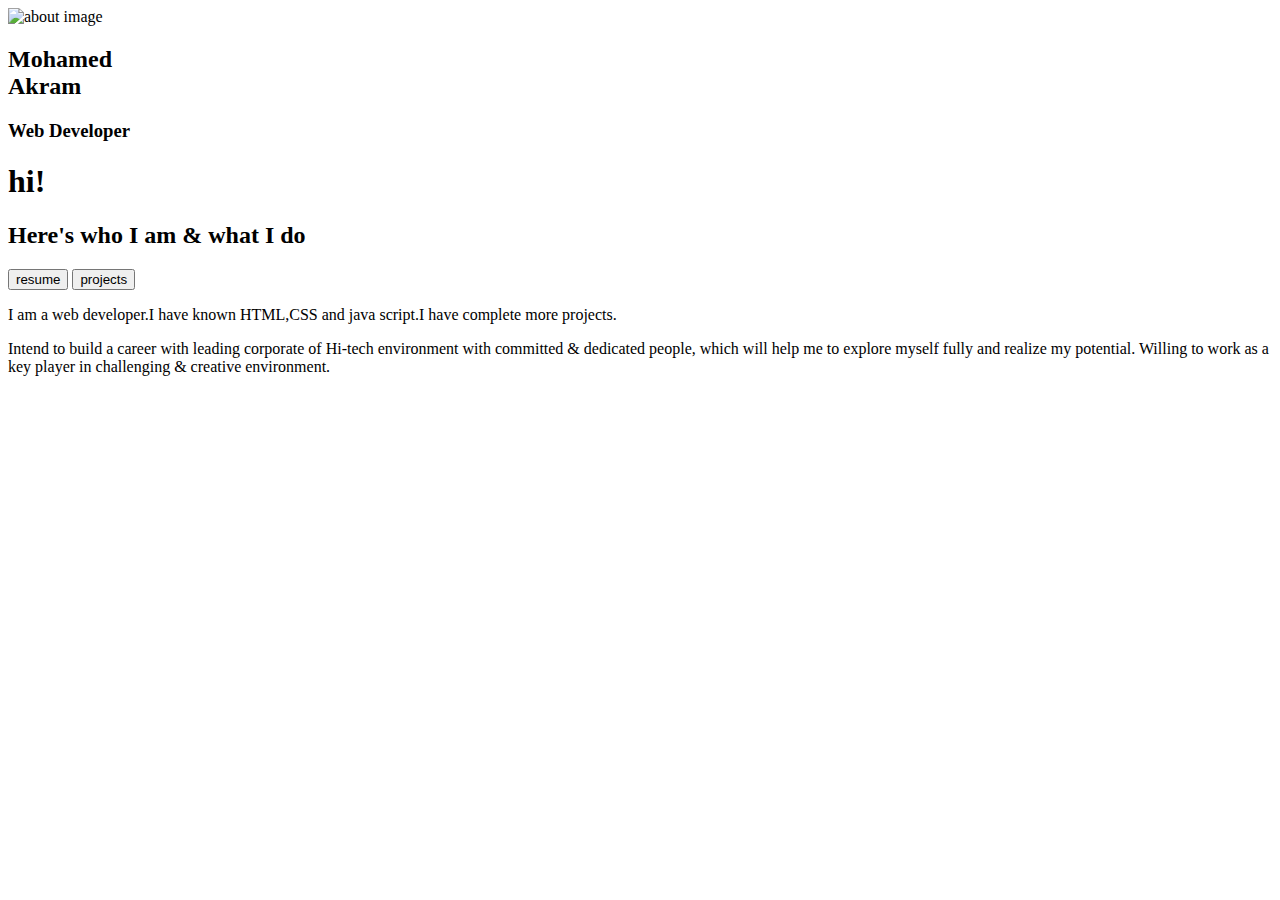
==== profile.html @ 85b7ea0e "Add files via upload" ====
<!DOCTYPE html>
<html>
  <head>
    <meta charset="utf-8">
    <meta http-equiv="X-UA-Compatible" content="IE=edge">
    <title>About Page</title>
    <meta name="viewport" content="width=device-width, initial-scale=1">
    <link rel="stylesheet" href="style.css">
    
  </head>
  <body>
    
    <div class = "about-wrapper">
      <div class = "about-left">
        <div class = "about-left-content">
          <div>
            <div class = "shadow">
              <div class = "about-img">
                <img src = "prof-img.jpeg" alt = "about image">
              </div>
            </div>

            <h2>Mohamed<br>Akram</h2>
            <h3>Web Developer</h3>
          </div>

        </div>
      </div>

      <div class = "about-right">
        <h1>hi<span>!</span></h1>
        <h2>Here's who I am & what I do</h2>
        <div class = "about-btns">
          <button type = "button" class = "btn btn-pink">resume</button>
          <button type = "button" class = "btn btn-white">projects</button>
        </div>

        <div class = "about-para">
          <p>I am a web developer.I have known HTML,CSS and java script.I have complete more projects.</p>
          <p>    Intend to build a career with leading corporate of Hi-tech environment with committed & dedicated people, which will help me to explore myself fully and realize my potential. Willing to work as a key player in challenging & creative environment. 
  
</p>
        </div>
      </div>
    </div>


  </body>
</html>
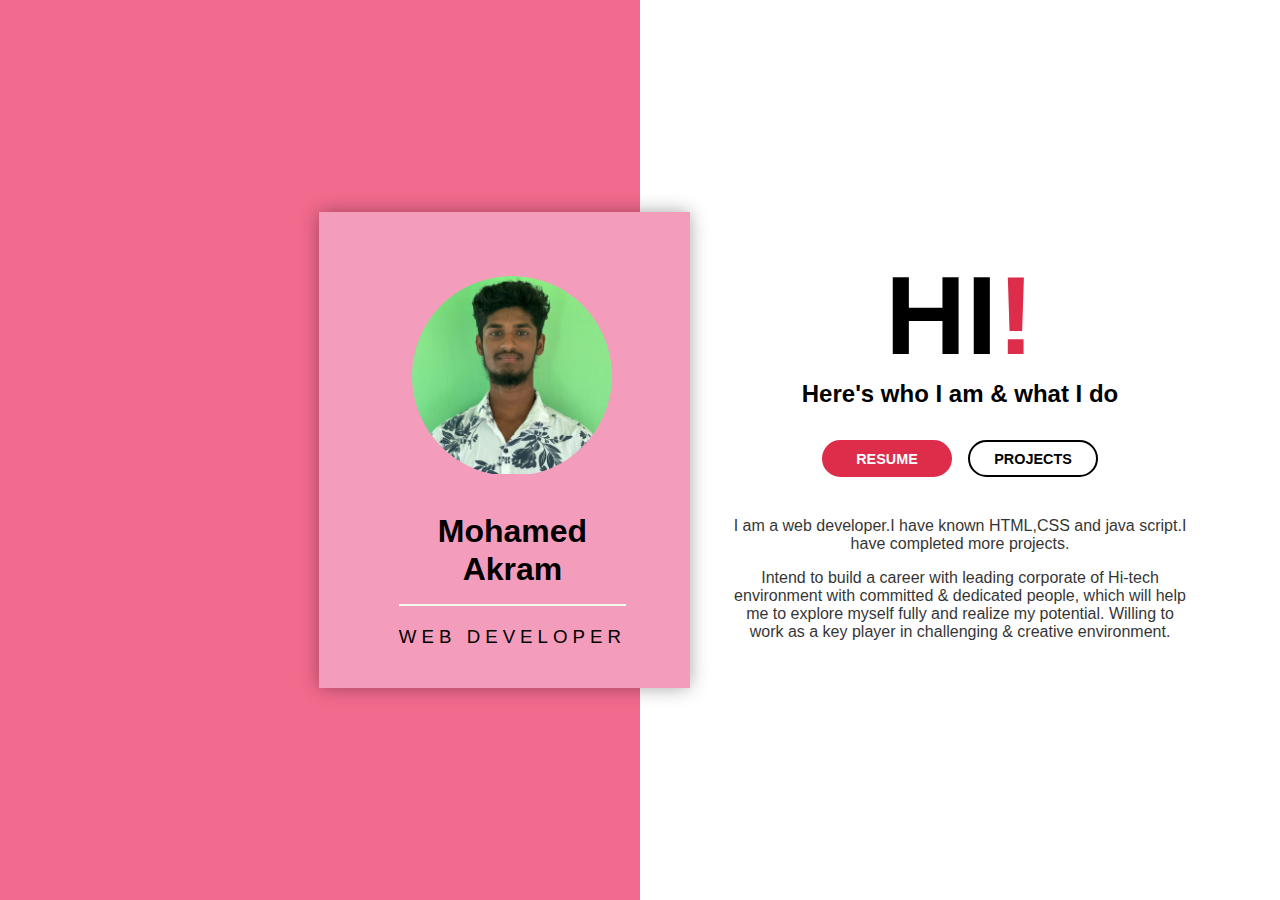
==== commit 47ac7c09: "Add files via upload" ====
--- a/profile.html
+++ b/profile.html
@@ -1,49 +1,49 @@
-<!DOCTYPE html>
-<html>
-  <head>
-    <meta charset="utf-8">
-    <meta http-equiv="X-UA-Compatible" content="IE=edge">
-    <title>About Page</title>
-    <meta name="viewport" content="width=device-width, initial-scale=1">
-    <link rel="stylesheet" href="style.css">
-    
-  </head>
-  <body>
-    
-    <div class = "about-wrapper">
-      <div class = "about-left">
-        <div class = "about-left-content">
-          <div>
-            <div class = "shadow">
-              <div class = "about-img">
-                <img src = "prof-img.jpeg" alt = "about image">
-              </div>
-            </div>
-
-            <h2>Mohamed<br>Akram</h2>
-            <h3>Web Developer</h3>
-          </div>
-
-        </div>
-      </div>
-
-      <div class = "about-right">
-        <h1>hi<span>!</span></h1>
-        <h2>Here's who I am & what I do</h2>
-        <div class = "about-btns">
-          <button type = "button" class = "btn btn-pink">resume</button>
-          <button type = "button" class = "btn btn-white">projects</button>
-        </div>
-
-        <div class = "about-para">
-          <p>I am a web developer.I have known HTML,CSS and java script.I have complete more projects.</p>
-          <p>    Intend to build a career with leading corporate of Hi-tech environment with committed & dedicated people, which will help me to explore myself fully and realize my potential. Willing to work as a key player in challenging & creative environment. 
-  
-</p>
-        </div>
-      </div>
-    </div>
-
-
-  </body>
+<!DOCTYPE html>
+<html>
+  <head>
+    <meta charset="utf-8">
+    <meta http-equiv="X-UA-Compatible" content="IE=edge">
+    <title>About Page</title>
+    <meta name="viewport" content="width=device-width, initial-scale=1">
+    <link rel="stylesheet" href="style.css">
+   
+  </head>
+  <body>
+    
+    <div class = "about-wrapper">
+      <div class = "about-left">
+        <div class = "about-left-content">
+          <div>
+            <div class = "shadow">
+              <div class = "about-img">
+                <img src = "prof-img.jpg" alt = "about image">
+              </div>
+            </div>
+
+            <h2>Mohamed<br>Akram</h2>
+            <h3>Web Developer</h3>
+          </div>
+
+        
+        </div>
+      </div>
+
+      <div class = "about-right">
+        <h1>hi<span>!</span></h1>
+        <h2>Here's who I am & what I do</h2>
+        <div class = "about-btns">
+          <button type = "button" class = "btn btn-pink">resume</button>
+          <button type = "button" class = "btn btn-white">projects</button>
+        </div>
+
+        <div class = "about-para">
+          <p>I am a web developer.I have known HTML,CSS and java script.I have completed more projects.</p>
+          <p>  Intend to build a career with leading corporate of Hi-tech environment with committed & dedicated people, which will help me to explore myself fully and realize my potential. Willing to work as a key player in challenging & creative environment. 
+  </p>
+        </div>
+      </div>
+    </div>
+
+
+  </body>
 </html>--- a/style.css
+++ b/style.css
@@ -0,0 +1,183 @@
+
+*{
+    padding: 0;
+    margin: 0;
+    box-sizing: border-box;
+}
+body{
+    font-family: 'Poppins', sans-serif;
+}
+.about-wrapper{
+    height: 100vh;
+}
+.about-left{
+    background: #f26a8d;
+    display: flex;
+    flex-direction: column;
+    align-items: center;
+    justify-content: center;
+    height: 100vh;
+}
+.about-left-content > div{
+    background: #f49cbb;
+    padding: 4rem 4rem 2.5rem 5rem;
+    text-align: center;
+}
+.about-left-content{
+    box-shadow: 0px 0px 18px -1px rgba(0, 0, 0, 0.39);
+    -webkit-box-shadow: 0px 0px 18px -1px rgba(0, 0, 0, 0.39);
+    -moz-box-shadow: 0px 0px 18px -1px rgba(0, 0, 0, 0.39);
+}
+.about-img img{
+    display: block;
+    width: 200px;
+}
+.about-img{
+    width: 200px;
+    height: 200px;
+    overflow: hidden;
+    border-radius: 50%;
+    transition: all 0.5s ease-in-out;
+}
+.shadow{
+    margin-left: auto;
+    margin-right: auto;
+    border-radius: 50%;
+    width: 200px;
+    height: 200px;
+    position: relative;
+    cursor: pointer;
+}
+.shadow::after{
+    content: "";
+    position: absolute;
+    background: rgba(0, 0, 0, 0.4);
+    left: 50%;
+    transform: translateX(-50%);
+    bottom: -20px;
+    height: 7px;
+    width: 50px;
+    filter: blur(3px);
+    -webkit-filter: blur(3px);
+    opacity: 0;
+    transition: all 0.6s ease;
+}
+.shadow:hover .about-img{
+    transform: translateY(-10px);
+}
+.shadow:hover::after{
+    opacity: 1;
+}
+.about-left-content h2{
+    font-size: 2rem;
+    margin: 2.2rem 0 0.6rem 0;
+    line-height: 1.2;
+    padding-bottom: 1rem;
+    border-bottom: 2px solid #edffec;
+}
+.about-left-content h3{
+    text-transform: uppercase;
+    font-weight: 300;
+    letter-spacing: 5px;
+    margin-top: 1.2rem;
+}
+.icons{
+    background: #fff;
+    display: flex;
+    justify-content: center;
+    padding: 0.8rem 0;
+}
+.icons li{
+    list-style-type: none;
+    background: #f36a8d;
+    color: #fff;
+    width: 40px;
+    height: 40px;
+    margin: 0 0.5rem;
+    border-radius: 50%;
+    display: flex;
+    justify-content: center;
+    align-items: center;
+    font-size: 1.2rem;
+    cursor: pointer;
+    transition: all 0.5s ease-in-out;
+}
+.icons li:hover{
+    background: #edffec;
+    color: #000;
+}
+.about-right{
+    background: #fff;
+    height: 100vh;
+    display: flex;
+    flex-direction: column;
+    align-items: center;
+    justify-content: center;
+    padding: 0 5rem;
+    text-align: center;
+}
+.about-right h1{
+    font-size: 7rem;
+    text-transform: uppercase;
+}
+.about-right h1 span{
+    color: #dd2d4a;
+}
+.about-right h2{
+    font-weight: 600;
+}
+.about-btns{
+    display: flex;
+    margin: 2rem 0;
+}
+.btn{
+    border: none;
+    font-size: 0.9rem;
+    text-transform: uppercase;
+    border: 2px solid #000;
+    border-radius: 20px;
+    padding: 0.55rem 0;
+    width: 130px;
+    font-weight: 600;
+    background: transparent;
+    margin: 0 0.5rem;
+    cursor: pointer;
+}
+.btn.btn-pink{
+    background: #dd2d4a;
+    color: #fff;
+    border-color: #dd2d4a;
+    transition: all 0.5s ease-in-out;
+}
+.btn.btn-pink:hover{
+    background: transparent;
+    border-color: #dd2d4a;
+    color: #000;
+}
+.btn.btn-white{
+    transition: all 0.5s ease-in-out;
+}
+.btn.btn-white:hover{
+    background: #dd2d4a;
+    border-color: #dd2d4a;
+    color: #fff;
+}
+.about-para p{
+    font-weight: 300;
+    padding: 0.5rem;
+    opacity: 0.8;
+}
+
+@media screen and (min-width: 992px){
+    .about-wrapper{
+        display: grid;
+        grid-template-columns: repeat(2, 1fr);
+    }
+    .about-left{
+        position: relative;
+    }
+    .about-left-content{
+        position: absolute;
+        right: -50px;
+    }
+}
